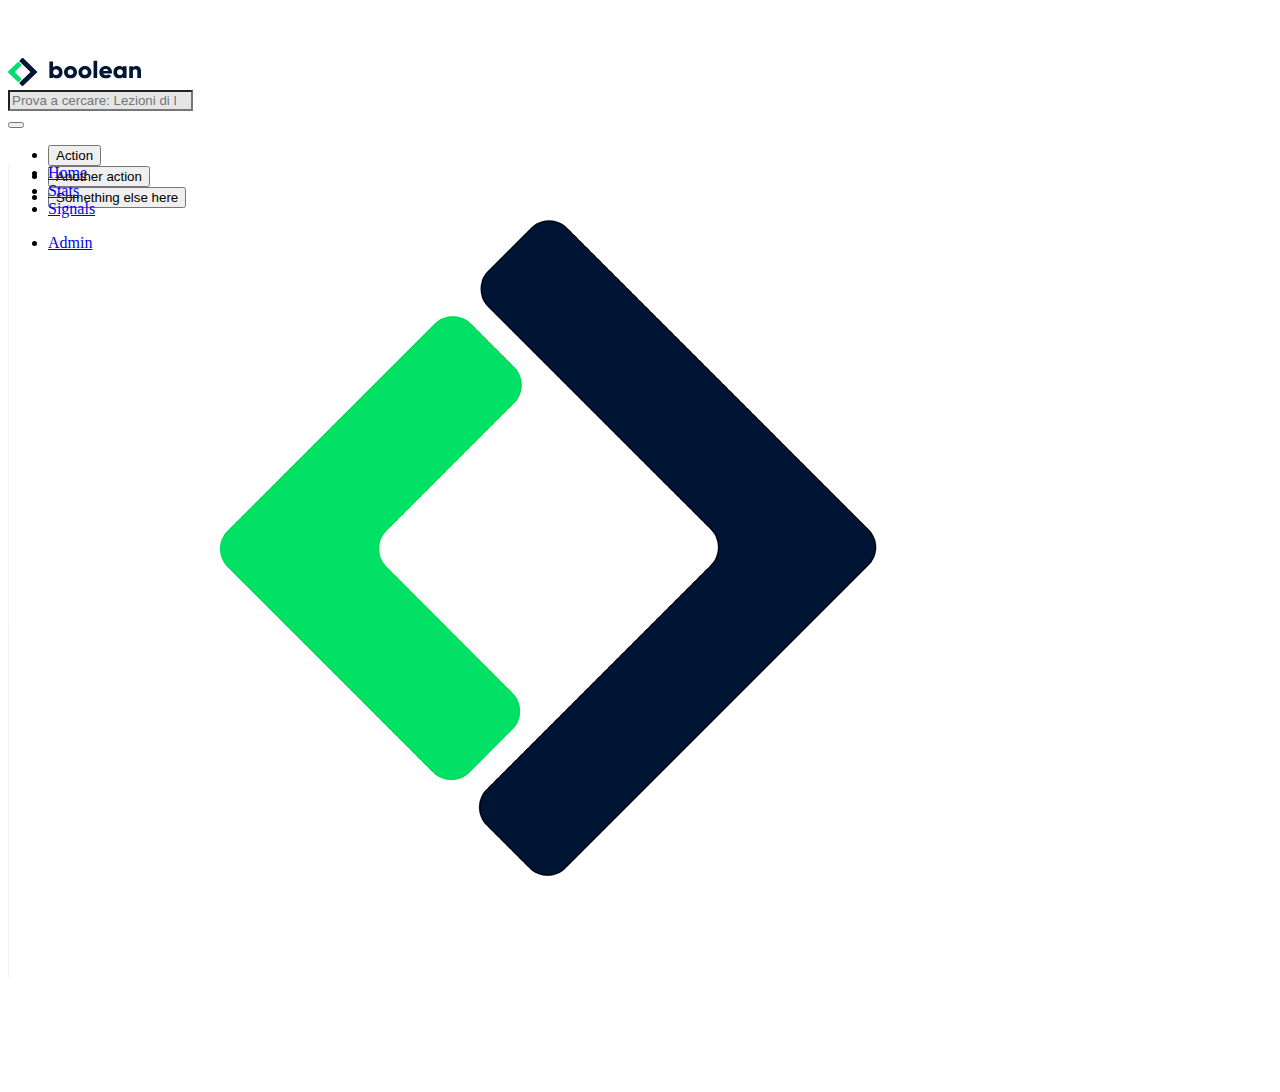
==== index.html @ abedfdbb "main-add-card-nextclass" ====
<!DOCTYPE html>
<html lang="en">
<head>
    <meta charset="UTF-8">
    <meta http-equiv="X-UA-Compatible" content="IE=edge">
    <meta name="viewport" content="width=device-width, initial-scale=1.0">
    <title>Bootstrap - Dashboard</title>
    <link rel="stylesheet" href="https://cdnjs.cloudflare.com/ajax/libs/font-awesome/6.3.0/css/all.min.css" integrity="sha512-SzlrxWUlpfuzQ+pcUCosxcglQRNAq/DZjVsC0lE40xsADsfeQoEypE+enwcOiGjk/bSuGGKHEyjSoQ1zVisanQ==" crossorigin="anonymous" referrerpolicy="no-referrer" />
    <link href="https://cdn.jsdelivr.net/npm/bootstrap@5.3.0-alpha1/dist/css/bootstrap.min.css" rel="stylesheet" integrity="sha384-GLhlTQ8iRABdZLl6O3oVMWSktQOp6b7In1Zl3/Jr59b6EGGoI1aFkw7cmDA6j6gD" crossorigin="anonymous">
    <link rel="stylesheet" href="./css/style.css">
</head>

<body class="bg-body-tertiary">

    <!-- HEADER -->
    <header class="fixed-top d-flex align-items-center py-1">
        <nav class="container-fluid d-flex justify-content-between">
            <div class="box-logo d-lg-none">
                <img class="w-100 h-100" src="./img/mobile-logo.png" alt="small-logo">
            </div>
            <img class="d-none d-lg-block" src="./img/logo.svg" alt="logo">
            <div class="form-outline input-group px-5">
                <span class="input-group-text zz-search-icon"><i class="fa-solid fa-magnifying-glass"></i></span>
                <input type="search" id="form1" class="form-control zz-search" placeholder="Prova a cercare: Lezioni di Laravel" aria-label="Search"/>
            </div>
            <div class="advanced-option d-flex align-items-center text-secondary">
                <span class="d-none d-lg-block px-2"><i class="fa-solid fa-list-ul"></i></span>
                <span class="d-none d-lg-block px-2"><i class="fa-solid fa-circle-question"></i></span>
                <span class="d-none d-lg-block px-2"><i class="fa-solid fa-ellipsis-vertical"></i></span>
                <div class="btn-group">
                    <button type="button" class="btn dropdown border-0" data-bs-toggle="dropdown" data-bs-display="static" aria-expanded="false">
                        <span><i class="fa-solid fa-bell text-warning px-2"></i></span>
                    </button>
                    <ul class="dropdown-menu dropdown-menu-end">
                      <li><button class="dropdown-item" type="button">Action</button></li>
                      <li><button class="dropdown-item" type="button">Another action</button></li>
                      <li><button class="dropdown-item" type="button">Something else here</button></li>
                    </ul>
                  </div>  
            </div>                     
        </nav>
    </header>

    <!-- WRAPPER -->
    <div class="wrapper d-flex">

        <!-- SIDEBAR -->
        <nav id="sidebar" class="small-sidebar text-white">
            
            <div class="h-100 container-fluid d-flex flex-column align-items-center justify-content-between">
                <!-- TOP-SIDEBAR -->
                <ul class="list-unstyled py-3">
                    <li class="py-2"><a class="text-decoration-none text-white" href="#"><i class="fa-solid fa-house text-center px-2"></i><span class="d-none d-lg-inline-block fw-semibold">Home</span></a></li>
                    <li class="py-2"><a class="text-decoration-none text-white" href="#"><i class="fa-solid fa-chart-simple text-center px-2"></i><span class="d-none d-lg-inline-block fw-semibold ps-1">Stats</span></a></li>
                    <li class="py-2"><a class="text-decoration-none text-white" href="#"><i class="fa-solid fa-signal text-center px-1"></i><span class="d-none d-lg-inline-block fw-semibold ps-2">Signals</span></a></li>
                </ul>
                <!-- BOTTOM-SIDEBAR -->
                <ul class="list-unstyled py-2">
                    <li><a class="text-decoration-none text-white" href="#"><i class="fa-solid fa-gear text-center px-2"></i><span class="d-none d-lg-inline-block fw-semibold">Admin</span></a></li>
                </ul>
            </div>
        </nav>

        <main>

            <!-- ASIDE -->
            <div class="aside bg-primary text-white">
                <div class="container-fluid">
                    <div class="row d-flex flex-row">

                        <!-- NEW STUDENT -->
                        <div class="zz-col col-12 col-md-4 d-flex align-items-center py-3">
                            <span class="pe-4 fw-semibold">Nuovo Studente</span>
                            <a class="zz-btn" type="button" data-bs-toggle="offcanvas" data-bs-target="#offcanvasRight" aria-controls="offcanvasRight"><i class="fa-solid fa-plus"></i></a>
                            <!-- CANVAS -->
                            <div class="offcanvas offcanvas-end" tabindex="-1" id="offcanvasRight" aria-labelledby="offcanvasRightLabel">
                              <div class="offcanvas-header">
                                <h5 class="offcanvas-title" id="offcanvasRightLabel">Offcanvas right</h5>
                                <button type="button" class="btn-close" data-bs-dismiss="offcanvas" aria-label="Close"></button>
                              </div>
                              <div class="offcanvas-body">
                                ...
                              </div>
                            </div>
                        </div>

                        <!-- BOOL BREADCRUMB -->
                        <div class="col-12 col-md-4 d-flex flex-column justify-content-center py-2">
                            <h3 class="m-0">Boolean</h3>
                            <ol class="breadcrumb m-0"  style="--bs-breadcrumb-divider: '';">
                                <li class="breadcrumb-item" aria-current="page"><span class="badge bg-dark bg-opacity-50">3 app</span></li>
                                <li><i class="fa-solid fa-angles-right px-1"></i></li>
                                <li class="breadcrumb-item d-lg-none" aria-current="page"><span class="badge rounded-circle bg-dark bg-opacity-50">+</span></li>
                                <li class="breadcrumb-item d-none d-lg-block px-1" aria-current="page"><span class="badge bg-dark bg-opacity-50">Boolean mobile app</span></li>
                                <li class="breadcrumb-item d-none d-lg-block" aria-current="page"><span class="badge bg-dark bg-opacity-50">Boolean web app</span></li>
                                <li class="breadcrumb-item d-none d-lg-block" aria-current="page"><span class="badge bg-dark bg-opacity-50">Boolean blog app</span></li>
                            </ol>
                        </div>

                        <!-- LAST30M ONLINE STUDENT -->
                        <div class="col-12 col-md-4 d-flex flex-column align-content-center pt-3">
                            <span class="pb-2">Studenti online negli ultimi 30 minuti</span>
                            <h4>125</h4>
                        </div>
                    </div>
                </div>
            </div>

            <!-- MAIN-CONTENT -->
            <section class="container-fluid">
                <div class="row">
                    <div class="col-12 col-lg-8">

                        <div class="row py-4">
                            <div class="col-12">
                                <div class="card">
                                    <div class="card-header fw-semibold fs-4">
                                      Prossime classi
                                    </div>
                                    <table class="table">
                                        <thead>
                                            <tr>
                                                <th class="w-50" scope="col">Nome</th>
                                                <th class="text-center zz-vis" scope="col">Data inizio</th>
                                                <th class="text-center zz-vis" scope="col">ROI</th>
                                                <th class="text-center" scope="col">Stato</th>
                                                <th class="text-center" scope="col">Azioni</th>
                                            </tr>
                                        </thead>
                                        <tbody>
                                            <tr class="">
                                                <td class="w-50"><span class="class-circle text-center"><i class="fa-solid fa-code text-white"></i></span><span class="fw-semibold px-2">Classe 72</span></td>
                                                <td class="text-center zz-vis">15 Feb 2021</td>
                                                <td class="text-center zz-vis">20%</td>
                                                <td class="text-center"><span class="badge bg-success">Done</span></td>
                                                <td class="text-center">
                                                    <button class="action-btn bg-transparent"><a href="#" class="zz-ancor"><i class="fa-solid fa-pencil text-light-emphasis"></i></a></button>
                                                    <button class="action-btn bg-transparent"><a href="#" class="zz-ancor"><i class="fa-solid fa-trash text-light-emphasis"></i></a></button>
                                                </td>
                                            </tr>

                                            <tr class="">
                                                <td class="w-50"><span class="class-circle text-center"><i class="fa-solid fa-code text-white"></i></span><span class="fw-semibold px-2">Classe 73</span></td>
                                                <td class="text-center zz-vis">16 Feb 2021</td>
                                                <td class="text-center zz-vis">20%</td>
                                                <td class="text-center"><span class="badge bg-success">Done</span></td>
                                                <td class="text-center">
                                                    <button class="action-btn bg-transparent"><a href="#" class="zz-ancor"><i class="fa-solid fa-pencil text-light-emphasis"></i></a></button>
                                                    <button class="action-btn bg-transparent"><a href="#" class="zz-ancor"><i class="fa-solid fa-trash text-light-emphasis"></i></a></button>
                                                </td>
                                            </tr>

                                            <tr class="">
                                                <td class="w-50"><span class="class-circle text-center"><i class="fa-solid fa-code text-white"></i></span><span class="fw-semibold px-2">Classe 74</span></td>
                                                <td class="text-center zz-vis">17 Feb 2021</td>
                                                <td class="text-center zz-vis">20%</td>
                                                <td class="text-center"><span class="badge bg-warning">Process</span></td>
                                                <td class="text-center">
                                                    <button class="action-btn bg-transparent"><a href="#" class="zz-ancor"><i class="fa-solid fa-pencil text-light-emphasis"></i></a></button>
                                                    <button class="action-btn bg-transparent"><a href="#" class="zz-ancor"><i class="fa-solid fa-trash text-light-emphasis"></i></a></button>
                                                </td>
                                            </tr>

                                            <tr class="">
                                                <td class="w-50"><span class="class-circle text-center"><i class="fa-solid fa-code text-white"></i></span><span class="fw-semibold px-2">Classe 75</span></td>
                                                <td class="text-center zz-vis">18 Feb 2021</td>
                                                <td class="text-center zz-vis">20%</td>
                                                <td class="text-center"><span class="badge bg-success">Done</span></td>
                                                <td class="text-center">
                                                    <button class="action-btn bg-transparent"><a href="#" class="zz-ancor"><i class="fa-solid fa-pencil text-light-emphasis"></i></a></button>
                                                    <button class="action-btn bg-transparent"><a href="#" class="zz-ancor"><i class="fa-solid fa-trash text-light-emphasis"></i></a></button>
                                                </td>
                                            </tr>

                                            <tr class="">
                                                <td class="w-50"><span class="class-circle text-center"><i class="fa-solid fa-code text-white"></i></span><span class="fw-semibold px-2">Classe 76</span></td>
                                                <td class="text-center zz-vis">19 Feb 2021</td>
                                                <td class="text-center zz-vis">20%</td>
                                                <td class="text-center"><span class="badge bg-danger">Failed</span></td>
                                                <td class="text-center">
                                                    <button class="action-btn bg-transparent"><a href="#" class="zz-ancor"><i class="fa-solid fa-pencil text-light-emphasis"></i></a></button>
                                                    <button class="action-btn bg-transparent"><a href="#" class="zz-ancor"><i class="fa-solid fa-trash text-light-emphasis"></i></a></button>
                                                </td>
                                            </tr>

                                            <tr class="">
                                                <td class="w-50"><span class="class-circle text-center"><i class="fa-solid fa-code text-white"></i></span><span class="fw-semibold px-2">Classe 77</span></td>
                                                <td class="text-center zz-vis">20 Feb 2021</td>
                                                <td class="text-center zz-vis">20%</td>
                                                <td class="text-center"><span class="badge bg-success">Done</span></td>
                                                <td class="text-center">
                                                    <button class="action-btn bg-transparent"><a href="#" class="zz-ancor"><i class="fa-solid fa-pencil text-light-emphasis"></i></a></button>
                                                    <button class="action-btn bg-transparent"><a href="#" class="zz-ancor"><i class="fa-solid fa-trash text-light-emphasis"></i></a></button>
                                                </td>
                                            </tr>

                                            <tr class="">
                                                <td class="w-50"><span class="class-circle text-center"><i class="fa-solid fa-code text-white"></i></span><span class="fw-semibold px-2">Classe 78</span></td>
                                                <td class="text-center zz-vis">21 Feb 2021</td>
                                                <td class="text-center zz-vis">20%</td>
                                                <td class="text-center"><span class="badge bg-danger">Failed</span></td>
                                                <td class="text-center">
                                                    <button class="action-btn bg-transparent"><a href="#" class="zz-ancor"><i class="fa-solid fa-pencil text-light-emphasis"></i></a></button>
                                                    <button class="action-btn bg-transparent"><a href="#" class="zz-ancor"><i class="fa-solid fa-trash text-light-emphasis"></i></a></button>
                                                </td>
                                            </tr>

                                            <tr class="">
                                                <td class="w-50"><span class="class-circle text-center"><i class="fa-solid fa-code text-white"></i></span><span class="fw-semibold px-2">Classe 79</span></td>
                                                <td class="text-center zz-vis">22 Feb 2021</td>
                                                <td class="text-center zz-vis">20%</td>
                                                <td class="text-center"><span class="badge bg-success">Done</span></td>
                                                <td class="text-center">
                                                    <button class="action-btn bg-transparent"><a href="#" class="zz-ancor"><i class="fa-solid fa-pencil text-light-emphasis"></i></a></button>
                                                    <button class="action-btn bg-transparent"><a href="#" class="zz-ancor"><i class="fa-solid fa-trash text-light-emphasis"></i></a></button>
                                                </td>
                                            </tr>
                                        </tbody>
                                    </table>
                                </div>
                            </div>
                        </div>

                        <div class="row">
                            <div class="col-12">
                                <div class="card">
                                    <div class="card-header">
                                      Featured
                                    </div>
                                    <ul class="list-group list-group-flush">
                                      <li class="list-group-item">An item</li>
                                      <li class="list-group-item">A second item</li>
                                      <li class="list-group-item">A third item</li>
                                    </ul>
                                </div>
                            </div>
                        </div>
   
                    </div>

                    <div class="col-12 col-lg-4">
                        
                        <div class="row">
                            <div class="col-12">
                                <div class="card">
                                    <div class="card-header">
                                      Featured
                                    </div>
                                    <ul class="list-group list-group-flush">
                                      <li class="list-group-item">An item</li>
                                      <li class="list-group-item">A second item</li>
                                      <li class="list-group-item">A third item</li>
                                    </ul>
                                </div>
                            </div>
                        </div>

                        <div class="row">
                            <div class="col-12">
                                <div class="card">
                                    <div class="card-header">
                                      Featured
                                    </div>
                                    <ul class="list-group list-group-flush">
                                      <li class="list-group-item">An item</li>
                                      <li class="list-group-item">A second item</li>
                                      <li class="list-group-item">A third item</li>
                                    </ul>
                                </div>
                            </div>
                        </div>
                    </div>
                </div>
            </section>

        </main>

    </div>


    <script src="https://cdn.jsdelivr.net/npm/bootstrap@5.3.0-alpha1/dist/js/bootstrap.bundle.min.js" integrity="sha384-w76AqPfDkMBDXo30jS1Sgez6pr3x5MlQ1ZAGC+nuZB+EYdgRZgiwxhTBTkF7CXvN" crossorigin="anonymous"></script>
</body>
</html>
---- css/style.css ----
.debug{
    border: 1px solid red;
}

/* HEADER */
header{
    height: 70px;
}
.box-logo{
    max-width: 50px;
    max-height: 50px;
}
.zz-search, .zz-search-icon{
    background-color: #e5e5e5;
}

/* WRAPPER */
.wrapper{
    margin-top: 70px;
    height: calc(100vh - 70px);
    overflow: hidden;
}

/* SIDEBAR */
#sidebar{
    height: 100%;
    width: 150px;
    flex-shrink: 0;
    background-color: #051e34;
    background-image: url("../img/sidebar-bg.png");
}

/* MAIN */
main{
    height: 100%;
    flex-grow: 1;
    overflow-y: auto;
}

/* ASIDE */
.zz-btn{
    text-decoration: none;
    color: white;
    border: 1px solid white;
    border-radius: 5px;
    padding: 10px 15px;
}
.action-btn{
    text-decoration: none;
    color: white;
    background-color: none;
    border: 1px solid grey;
    border-radius: 5px;
}

/* M-CONTENT */
.class-circle{
    display: inline-block;
    width: 25px;
    height: 25px;
    border-radius: 50%;
    background-color: #f26551;
}
.zz-vis{
    visibility: hidden;
}

@media screen and (max-width: 992px){
    #sidebar{
        width: 75px;
    }
    .aside .row{
        flex-direction: column;
    }
}

@media screen and (min-width: 768px){
    .zz-col{
        order: 2;
        justify-content: center;
    }
    .zz-vis{
        visibility: visible;
    }
}
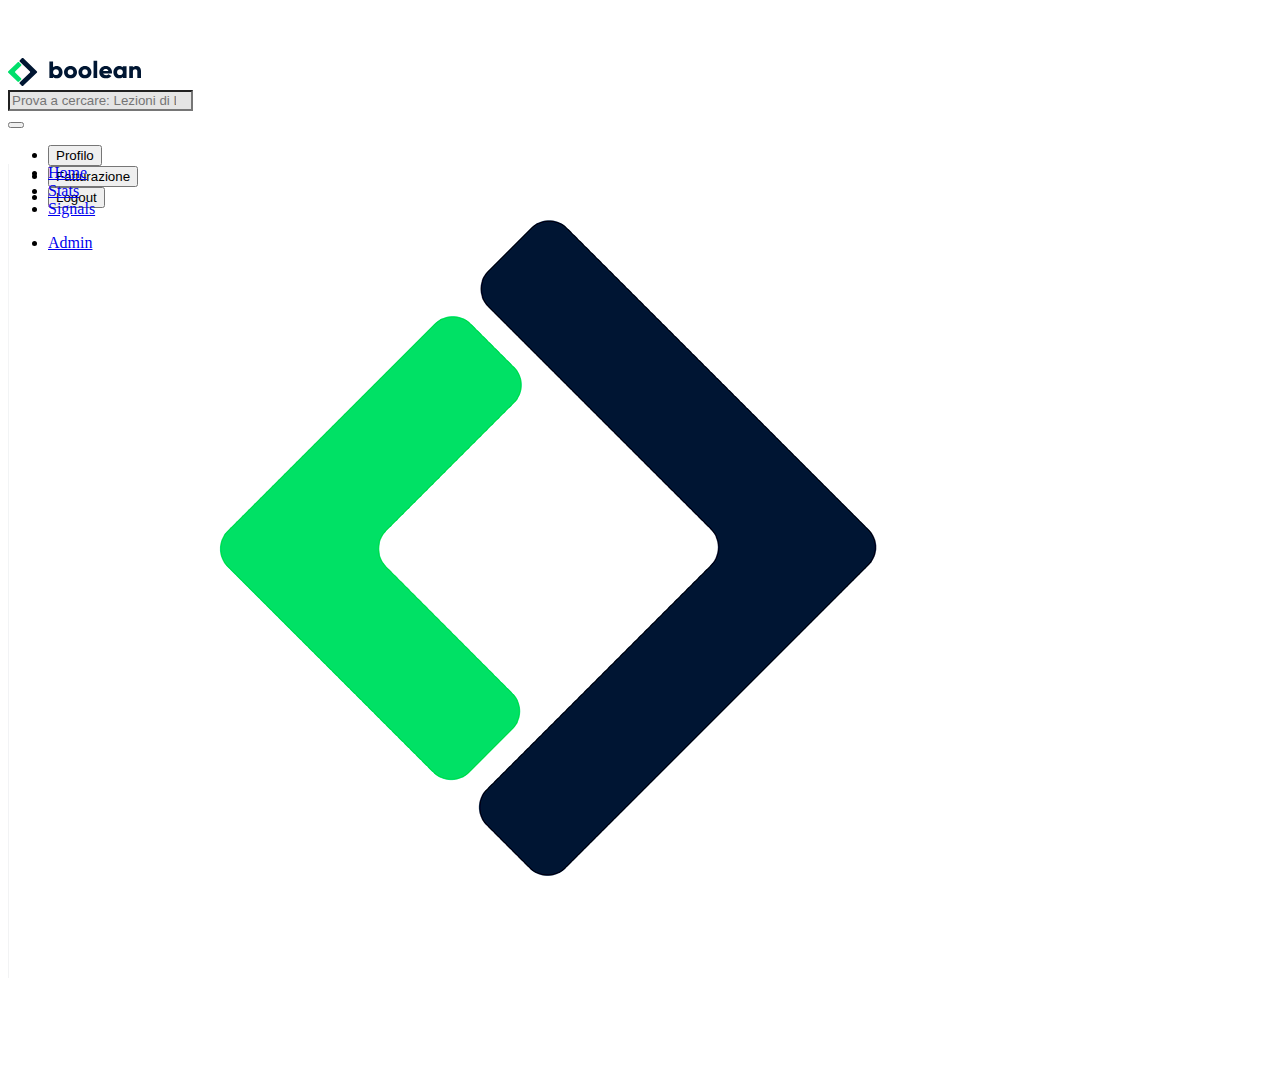
==== commit 1bcf81a3: "header-update-dropdown-content" ====
--- a/index.html
+++ b/index.html
@@ -32,9 +32,9 @@
                         <span><i class="fa-solid fa-bell text-warning px-2"></i></span>
                     </button>
                     <ul class="dropdown-menu dropdown-menu-end">
-                      <li><button class="dropdown-item" type="button">Action</button></li>
-                      <li><button class="dropdown-item" type="button">Another action</button></li>
-                      <li><button class="dropdown-item" type="button">Something else here</button></li>
+                      <li><button class="dropdown-item" type="button">Profilo</button></li>
+                      <li><button class="dropdown-item" type="button">Fatturazione</button></li>
+                      <li><button class="dropdown-item" type="button">Logout</button></li>
                     </ul>
                   </div>  
             </div>                     
@@ -74,13 +74,69 @@
                             <a class="zz-btn" type="button" data-bs-toggle="offcanvas" data-bs-target="#offcanvasRight" aria-controls="offcanvasRight"><i class="fa-solid fa-plus"></i></a>
                             <!-- CANVAS -->
                             <div class="offcanvas offcanvas-end" tabindex="-1" id="offcanvasRight" aria-labelledby="offcanvasRightLabel">
-                              <div class="offcanvas-header">
-                                <h5 class="offcanvas-title" id="offcanvasRightLabel">Offcanvas right</h5>
-                                <button type="button" class="btn-close" data-bs-dismiss="offcanvas" aria-label="Close"></button>
-                              </div>
-                              <div class="offcanvas-body">
-                                ...
-                              </div>
+                                <div class="offcanvas-header">
+                                    <h5 class="offcanvas-title" id="offcanvasRightLabel">Inserisci un nuovo studente</h5>
+                                    <button type="button" class="btn-close" data-bs-dismiss="offcanvas" aria-label="Close"></button>
+                                </div>
+                                <div class="offcanvas-body">
+                                    <form>
+                                        <div class="row">
+                                            <div class="col col-12 col-md-6 mb-3">
+                                                <label for="name" class="form-label">Nome</label>
+                                                <input type="text" class="form-control" id="inputname">
+                                            </div>
+                                            <div class="col col-12 col-md-6 mb-3">
+                                                <label for="name" class="form-label">Cognome</label>
+                                                <input type="text" class="form-control" id="inputlastname">
+                                            </div>
+                                            <div class="col col-12 col-md-6 mb-3">
+                                                <label for="name" class="form-label">Email</label>
+                                                <div class="input-group">
+                                                    <span class="input-group-text" id="basic-addon1">@</span>
+                                                    <input type="email" class="form-control" aria-label="Email" aria-describedby="basic-addon1">
+                                                </div>
+                                            </div>
+                                            <div class="col col-12 col-md-6 mb-3">
+                                                <label for="name" class="form-label">Password</label>
+                                                <input type="password" class="form-control" id="inputpassword">
+                                            </div>
+                                            <div class="col col-12 mb-3">
+                                                <label for="name" class="form-label">Indirizzo</label>
+                                                <input type="text" class="form-control" id="inputpassword">
+                                            </div>
+                                            <div class="col col-12 col-md-6 mb-3">
+                                                <label for="name" class="form-label">Città</label>
+                                                <input type="text" class="form-control" id="inputpassword">
+                                            </div>
+                                            <div class="col col-12 col-md-4 mb-3">
+                                                <label for="name" class="form-label">Stato</label>
+                                                <div class="input-group mb-3">
+                                                    <select class="form-select" id="inputGroupSelect02">
+                                                        <option selected>Scegli...</option>
+                                                        <option value="1">Italia</option>
+                                                    </select>
+                                                </div>
+                                            </div>
+                                            <div class="col col-12 col-md-2 mb-3">
+                                                <label for="name" class="form-label">CAP</label>
+                                                <input type="text" class="form-control" id="inputpassword">
+                                            </div>
+                                            <div class="col col-12 mb-3">
+                                                <label for="name" class="form-label">Foto</label>
+                                                <div class="input-group mb-3">
+                                                    <input type="file" class="form-control" id="inputGroupFile02">
+                                                </div>
+                                            </div>
+                                            <div class="col col-12 mb-2">
+                                                <input type="checkbox"><span class="ps-2">Seleziona per proseguire</span>
+                                            </div>
+                                            <div class="col col-12">
+                                                <button class="rounded-1 bg-primary border-primary text-white fw-semibold">Salva</button>
+                                                <button class="rounded-1 bg-warning border-warning fw-semibold">Svuota</button>
+                                            </div>
+                                        </div>
+                                    </form>
+                                </div>
                             </div>
                         </div>
 
@@ -111,6 +167,7 @@
                 <div class="row">
                     <div class="col-12 col-lg-8">
 
+                        <!-- NEXT-CLASS -->
                         <div class="row py-4">
                             <div class="col-12">
                                 <div class="card">
@@ -221,51 +278,86 @@
                             </div>
                         </div>
 
+                        <!-- FAQ -->
+                        <div class="row pt-2">
+                            <div class="col-12">
+                                <div class="card">
+                                    <div class="card-header fw-semibold fs-4">
+                                      F.A.Q.
+                                    </div>
+                                    <div class="accordion accordion-flush" id="accordionFlushExample">
+                                        <div class="accordion-item">
+                                          <h2 class="accordion-header" id="flush-headingOne">
+                                            <button class="accordion-button collapsed fw-semibold" type="button" data-bs-toggle="collapse" data-bs-target="#flush-collapseOne" aria-expanded="false" aria-controls="flush-collapseOne">
+                                              Come aggiungere un nuovo studente?
+                                            </button>
+                                          </h2>
+                                          <div id="flush-collapseOne" class="accordion-collapse collapse" aria-labelledby="flush-headingOne" data-bs-parent="#accordionFlushExample">
+                                            <div class="accordion-body">Clicca sul + in alto nella sezione blu.</div>
+                                          </div>
+                                        </div>
+                                        <div class="accordion-item">
+                                          <h2 class="accordion-header" id="flush-headingTwo">
+                                            <button class="accordion-button collapsed fw-semibold" type="button" data-bs-toggle="collapse" data-bs-target="#flush-collapseTwo" aria-expanded="false" aria-controls="flush-collapseTwo">
+                                              Come posso accedere alla sezione del mio account?
+                                            </button>
+                                          </h2>
+                                          <div id="flush-collapseTwo" class="accordion-collapse collapse" aria-labelledby="flush-headingTwo" data-bs-parent="#accordionFlushExample">
+                                            <div class="accordion-body"> Clicca sull'icona della campanella.</div>
+                                          </div>
+                                        </div>
+                                        <div class="accordion-item">
+                                          <h2 class="accordion-header" id="flush-headingThree">
+                                            <button class="accordion-button collapsed fw-semibold" type="button" data-bs-toggle="collapse" data-bs-target="#flush-collapseThree" aria-expanded="false" aria-controls="flush-collapseThree">
+                                              Posso usare questa dashboard da mobile?
+                                            </button>
+                                          </h2>
+                                          <div id="flush-collapseThree" class="accordion-collapse collapse" aria-labelledby="flush-headingThree" data-bs-parent="#accordionFlushExample">
+                                            <div class="accordion-body"> Si! Questa dashboard è utlizzabile anche da mobile.</div>
+                                          </div>
+                                        </div>
+                                    </div>
+                                </div>
+                            </div>
+                        </div>
+                    </div>
+
+                    <div class="col-12 col-lg-4">                      
+                        <!-- TODO -->
+                        <div class="row py-4">
+                            <div class="col-12">
+                                <div class="card">
+                                    <div class="card-header fw-semibold fs-4">
+                                      Todo
+                                    </div>
+                                    <div class="card-body">
+                                        <ul class="list-group list-group-flush">
+                                            <li class="list-group-item"><input type="checkbox"> Kickoff nuove classi</li>
+                                            <li class="list-group-item"><input type="checkbox"> Lezione su Bootstrap 5 in classe #75</li>
+                                            <li class="list-group-item"><input type="checkbox"> Controllare username github studenti</li>
+                                        </ul>
+                                    </div>
+                                </div>
+                            </div>
+                        </div>
+
+                        <!-- CHART -->
                         <div class="row">
                             <div class="col-12">
                                 <div class="card">
-                                    <div class="card-header">
-                                      Featured
-                                    </div>
-                                    <ul class="list-group list-group-flush">
-                                      <li class="list-group-item">An item</li>
-                                      <li class="list-group-item">A second item</li>
-                                      <li class="list-group-item">A third item</li>
-                                    </ul>
-                                </div>
-                            </div>
-                        </div>
-   
-                    </div>
-
-                    <div class="col-12 col-lg-4">
-                        
-                        <div class="row">
-                            <div class="col-12">
-                                <div class="card">
-                                    <div class="card-header">
-                                      Featured
-                                    </div>
-                                    <ul class="list-group list-group-flush">
-                                      <li class="list-group-item">An item</li>
-                                      <li class="list-group-item">A second item</li>
-                                      <li class="list-group-item">A third item</li>
-                                    </ul>
-                                </div>
-                            </div>
-                        </div>
-
-                        <div class="row">
-                            <div class="col-12">
-                                <div class="card">
-                                    <div class="card-header">
-                                      Featured
-                                    </div>
-                                    <ul class="list-group list-group-flush">
-                                      <li class="list-group-item">An item</li>
-                                      <li class="list-group-item">A second item</li>
-                                      <li class="list-group-item">A third item</li>
-                                    </ul>
+                                    <div class="card-body">
+                                        <ul class="list-group list-group-flush">
+                                            <li class="list-group-item d-flex flex-column">
+                                                <img class="w-100 pb-4 align-self-center" src="./img/stats.jpeg" alt=""> 
+                                                <h4>Utenti attivi</h4>
+                                                <span>Lista degli utenti attivi in piattaforma nell'ultimo mese</span>
+                                            </li>
+                                            <li class="list-group-item">Gennaio : 1200</li>
+                                            <li class="list-group-item">Febbraio : 800</li>
+                                            <li class="list-group-item">Marzo : 1500</li>
+                                            <li class="list-group-item"><a class="list-unstyled" href="#">Visualizza report approfondito</a></li>
+                                        </ul>
+                                    </div>
                                 </div>
                             </div>
                         </div>
--- a/css/style.css
+++ b/css/style.css
@@ -64,6 +64,15 @@
 .zz-vis{
     visibility: hidden;
 }
+.zz-body{
+    border: 1px solid lightgray;
+    border-top-right-radius: 5px;
+    border-top-left-radius: 5px;
+}
+.card-body ul{
+    border: 1px solid lightgray;
+    border-radius: 5px;
+}
 
 @media screen and (max-width: 992px){
     #sidebar{
@@ -71,6 +80,9 @@
     }
     .aside .row{
         flex-direction: column;
+    }
+    #offcanvasRight{
+        min-width: 100%;
     }
 }
 
@@ -83,3 +95,10 @@
         visibility: visible;
     }
 }
+
+@media screen and (min-width: 992px){
+    #offcanvasRight{
+        min-width: 50%;
+    }
+}
+
